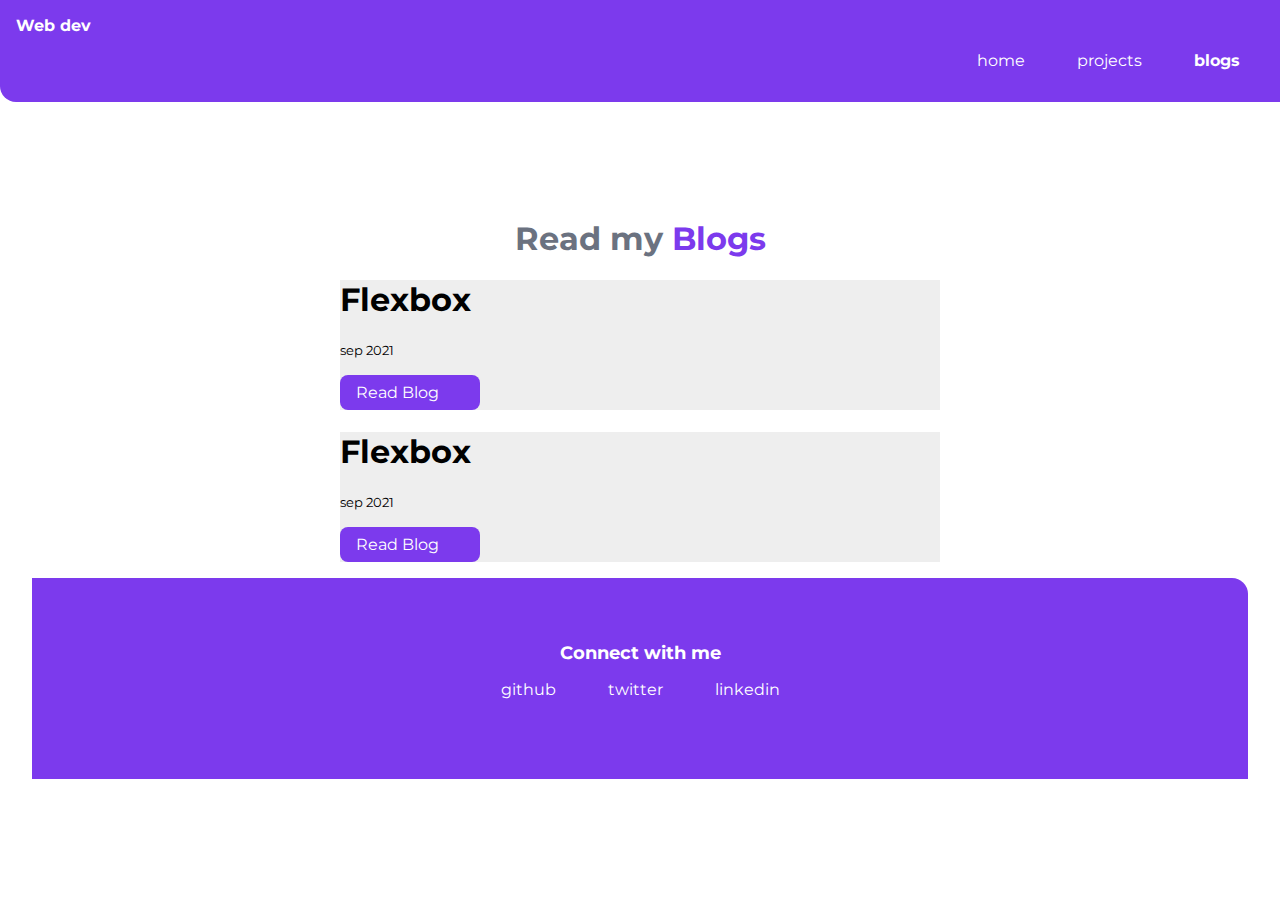
==== blogs.html @ fe7870c8 "second commit" ====
<!DOCTYPE html>
<html lang="en">
<head>
    <meta charset="UTF-8">
    <meta http-equiv="X-UA-Compatible" content="IE=edge">
    <meta name="viewport" content="width=device-width, initial-scale=1.0">
   <link href="style.css" rel="stylesheet"/>
    <title>Blogs</title>
</head>
<body>
    <nav class="navigation container">
        <div class="nav-brand">Web dev</div>
        <ul class="list-non-bullet nav-pills">
            <li class="list-item-inline">
                <a class="link" href="/">home</a>
            </li>
            <li class="list-item-inline">
                <a class="link " href="/projects.html">projects</a>
            </li>
            <li class="list-item-inline">
                <a class="link link-active" href="/blogs.html">blogs</a>
            </li>
        </ul>
    </nav>
    <header class="hero">
        
        <h1 class="hero-heading">Read my <span class="heading-inverted"> Blogs</span></h1>
    <!-- </header>
    <header class="hero">
        
        <h1 class="hero-heading" > </bold></h1>
      <h2> <a href=""></a></h2>
    </header> -->
    <div class="container-center1">
        <h1>
          Flexbox
        </h1>
        <small>sep 2021</small>
    
    <a class="link link-primary"href="https://ishant005.hashnode.dev/flexbox-this-blog-is-about-flexbox-layout-system">Read Blog</a>  
    <!-- <a class="link link-secondary"href="https://github.com/ishant005/How-well-do-you-know-me">View source</a>         -->
    </div>
    <div class="container-center1">
        <h1>
          Flexbox
        </h1>
        <small>sep 2021</small>
    
    <a class="link link-primary"href="https://replit.com/@Ishantyadav/How-well-do-you-know-me#index.js">Read Blog</a>  
    <!-- <a class="link link-secondary"href="https://github.com/ishant005/How-well-do-you-know-me">View source</a>         -->
    </div>

    <footer class="footer">
        <div class="footer-header">Connect with me</div>
        <ul class="social-links list-non-bullet">
            <li class="list-item-inline">
                <a class="link" href="https://github.com/tanaypratap">
                    github
                </a>
            </li>
            <li class="list-item-inline">
                <a class="link" href="https://twitter.com/tanaypratap">
                    twitter
                </a>
            </li>
            <li class="list-item-inline">
                <a class="link" href="https://linkedin.com/in/tanaypratap">
                    linkedin
                </a>
            </li>
            
        </ul>
    </footer>
</body>
</html>
---- style.css ----
@import url('https://fonts.googleapis.com/css2?family=Montserrat:wght@400;700&display=swap');

:root {
    --primary-color: #7C3AED;
    --off-white: #F3F4F6;
    --dark-gray: #6B7280;
}

body {
    font-family: 'Montserrat', sans-serif;
    margin: 0px
}

hr {
    margin: 2rem 0rem;
}

/** spaces **/

.margin-md {
    margin: 2rem;
}

/** container **/
.container {
    padding: 0rem 1rem;
}

.container-center1 {
    max-width: 600px;
    margin: auto;
   background-color: rgb(238, 238, 238);
   }  
.container-center2 {
    max-width: 600px;
    margin: auto;
}


/** links **/
.link {
    box-sizing: border-box;
    text-decoration: none;
    padding: 0.5rem 1rem;
}

.link-primary {
    background-color: var(--primary-color);
    border-radius: 0.5rem;
    color: white;
    display: block;
    max-width: 140px;
    margin: 1rem 1rem 1rem 0rem;
}

.link-secondary {
    color: var(--primary-color);
    border-radius: 0.5rem;
    border: 1px solid var(--primary-color);
    display: block;
    max-width: 140px;
    margin: 1rem 1rem 1rem 0rem;
}

/** look into BEM naming convention for CSS **/

/** lists **/

.list-non-bullet {
    list-style: none;
    padding-inline-start: 0px;
}

.list-item-inline {
    display: inline;
    padding: 0rem 0.5rem;
}

/** navigation **/

.navigation {
    background-color: var(--primary-color);
    color: white;
    padding: 1rem;
    border-bottom-left-radius: 1rem;
}

.navigation .nav-brand {
    font-weight: bold;
}

.navigation .nav-pills {
    text-align: right;
}

.navigation .link {
    color: white;
}

.navigation .link-active {
    font-weight: bold;
}

/** header **/

.hero {
    padding: 2rem;
    padding-top: 5rem;

}

.hero .hero-img {
    max-width: 80%;
    width: 350px;
    display: block;
    margin: auto;
}

.hero .hero-heading {
    text-align: center;
    padding-top: 1rem;
    color: var(--dark-gray);
}

.hero .hero-heading .heading-inverted {
    color: var(--primary-color);
}

/** sections **/

.section {
    padding: 2rem;
}

.section h1 {
    text-align: center;

}

.ow {
    background-color: var(--off-white);
}

/** footers **/

.footer {
    background-color: var(--primary-color);
    padding: 4rem 1rem;
    text-align: center;
    color: white;
    border-top-right-radius: 1rem;
}

.footer .link {
    color: white
}

.footer .footer-header {
    font-weight: bold;
    font-size: large;
}

.footer ul {
    padding-inline-start: 0px;
}

/** projects **/
.showcase-list {
    padding: 2rem;
}

/** blogs **/
.showcase-blog {
    padding-bottom: 6rem;
}
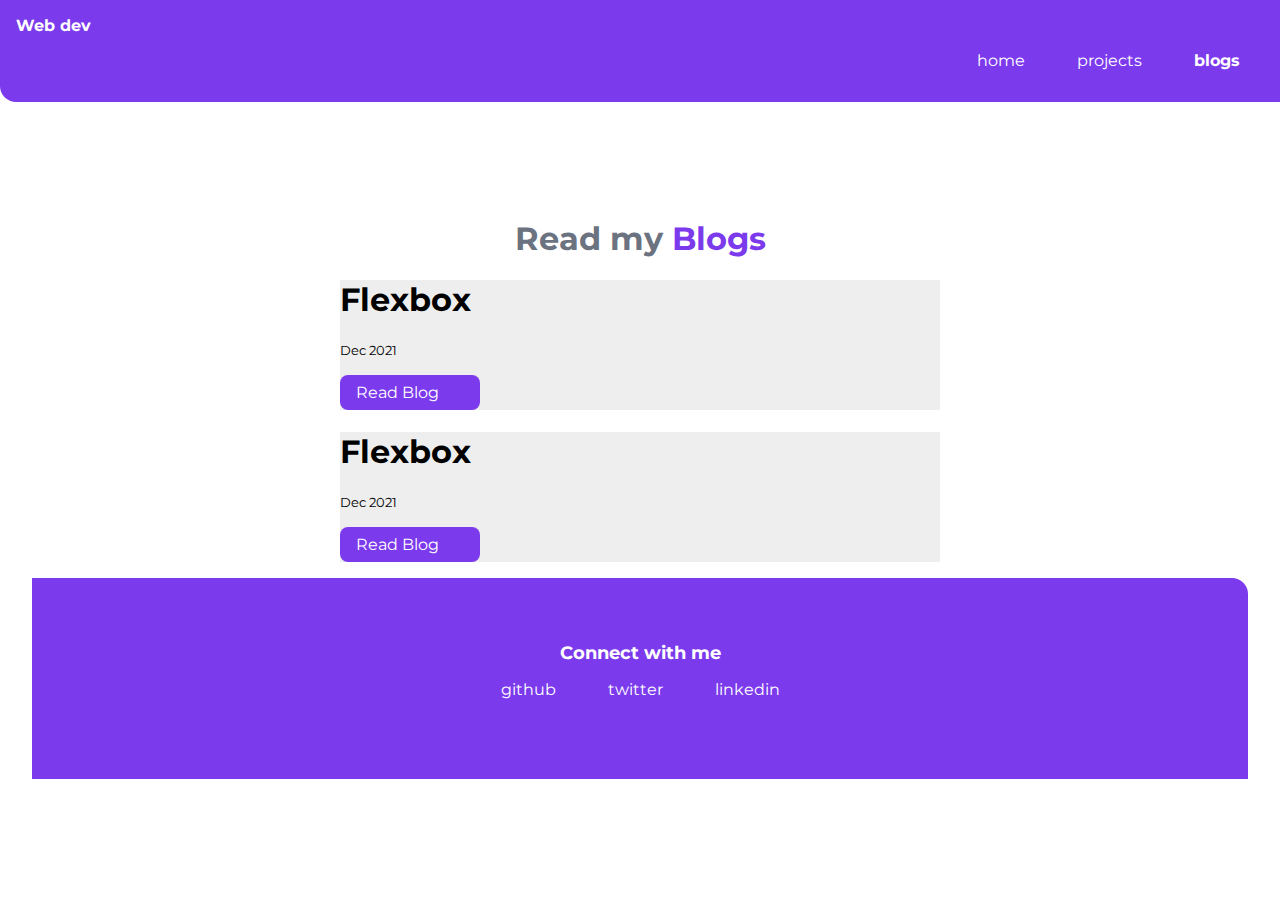
==== commit 1c345241: "pic change" ====
--- a/blogs.html
+++ b/blogs.html
@@ -35,7 +35,7 @@
         <h1>
           Flexbox
         </h1>
-        <small>sep 2021</small>
+        <small>Dec 2021</small>
     
     <a class="link link-primary"href="https://ishant005.hashnode.dev/flexbox-this-blog-is-about-flexbox-layout-system">Read Blog</a>  
     <!-- <a class="link link-secondary"href="https://github.com/ishant005/How-well-do-you-know-me">View source</a>         -->
@@ -44,7 +44,7 @@
         <h1>
           Flexbox
         </h1>
-        <small>sep 2021</small>
+        <small>Dec 2021</small>
     
     <a class="link link-primary"href="https://replit.com/@Ishantyadav/How-well-do-you-know-me#index.js">Read Blog</a>  
     <!-- <a class="link link-secondary"href="https://github.com/ishant005/How-well-do-you-know-me">View source</a>         -->
@@ -54,17 +54,17 @@
         <div class="footer-header">Connect with me</div>
         <ul class="social-links list-non-bullet">
             <li class="list-item-inline">
-                <a class="link" href="https://github.com/tanaypratap">
+                <a class="link" href="https://github.com/ishant005">
                     github
                 </a>
             </li>
             <li class="list-item-inline">
-                <a class="link" href="https://twitter.com/tanaypratap">
+                <a class="link" href="https://twitter.com/@Mit2318">
                     twitter
                 </a>
             </li>
             <li class="list-item-inline">
-                <a class="link" href="https://linkedin.com/in/tanaypratap">
+                <a class="link" href="https://linkedin.com/in/">
                     linkedin
                 </a>
             </li>
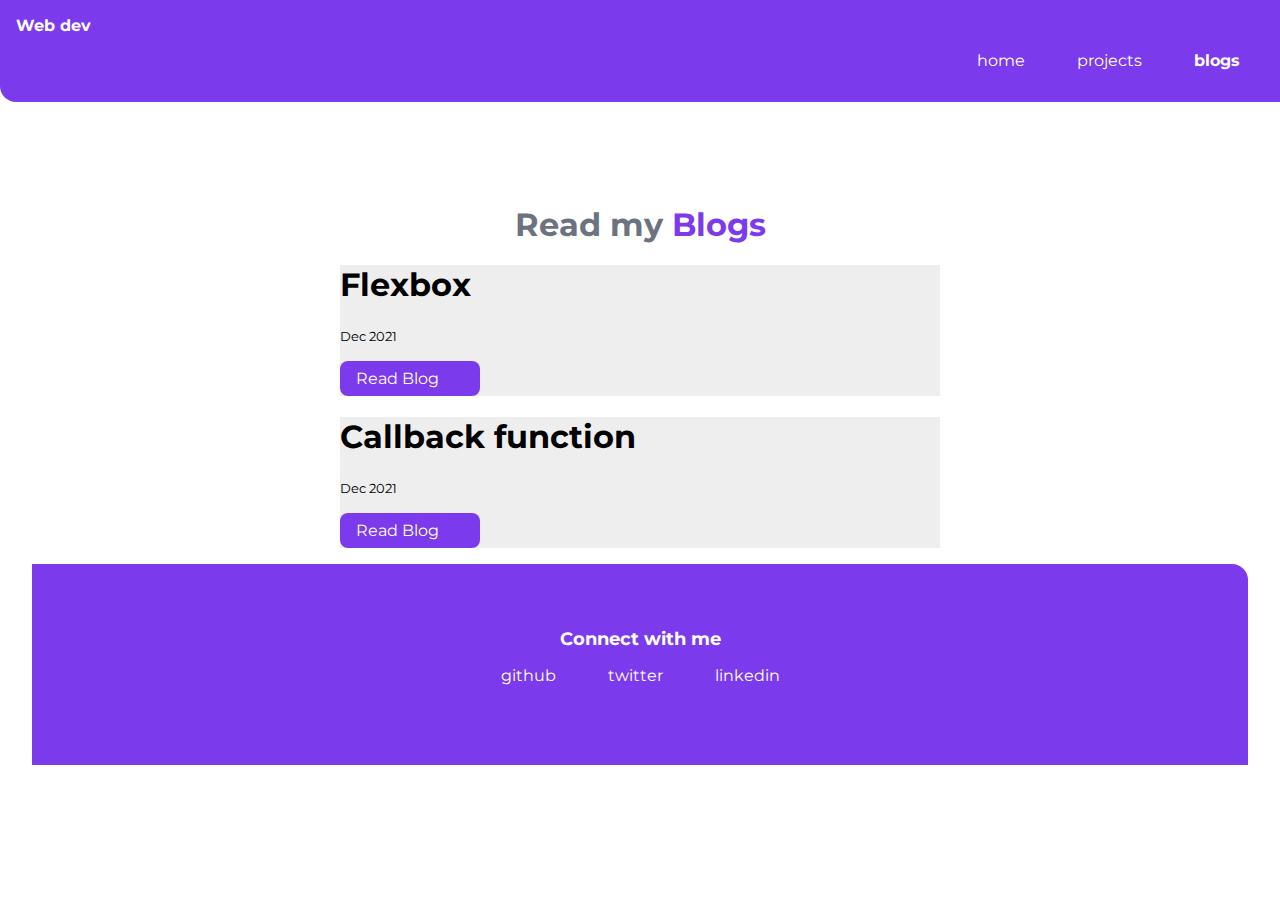
==== commit 74ea5d73: "added github link" ====
--- a/blogs.html
+++ b/blogs.html
@@ -42,11 +42,11 @@
     </div>
     <div class="container-center1">
         <h1>
-          Flexbox
+         Callback function
         </h1>
         <small>Dec 2021</small>
     
-    <a class="link link-primary"href="https://replit.com/@Ishantyadav/How-well-do-you-know-me#index.js">Read Blog</a>  
+    <a class="link link-primary"href="https://ishant005.hashnode.dev/callback-functions">Read Blog</a>  
     <!-- <a class="link link-secondary"href="https://github.com/ishant005/How-well-do-you-know-me">View source</a>         -->
     </div>
 
@@ -64,7 +64,7 @@
                 </a>
             </li>
             <li class="list-item-inline">
-                <a class="link" href="https://linkedin.com/in/">
+                <a class="link" href="https://www.linkedin.com/in/ishant-yadav-ab25041bb">
                     linkedin
                 </a>
             </li>
--- a/style.css
+++ b/style.css
@@ -118,7 +118,7 @@
 
 .hero .hero-heading {
     text-align: center;
-    padding-top: 1rem;
+    padding-top: 0.1rem;
     color: var(--dark-gray);
 }
 
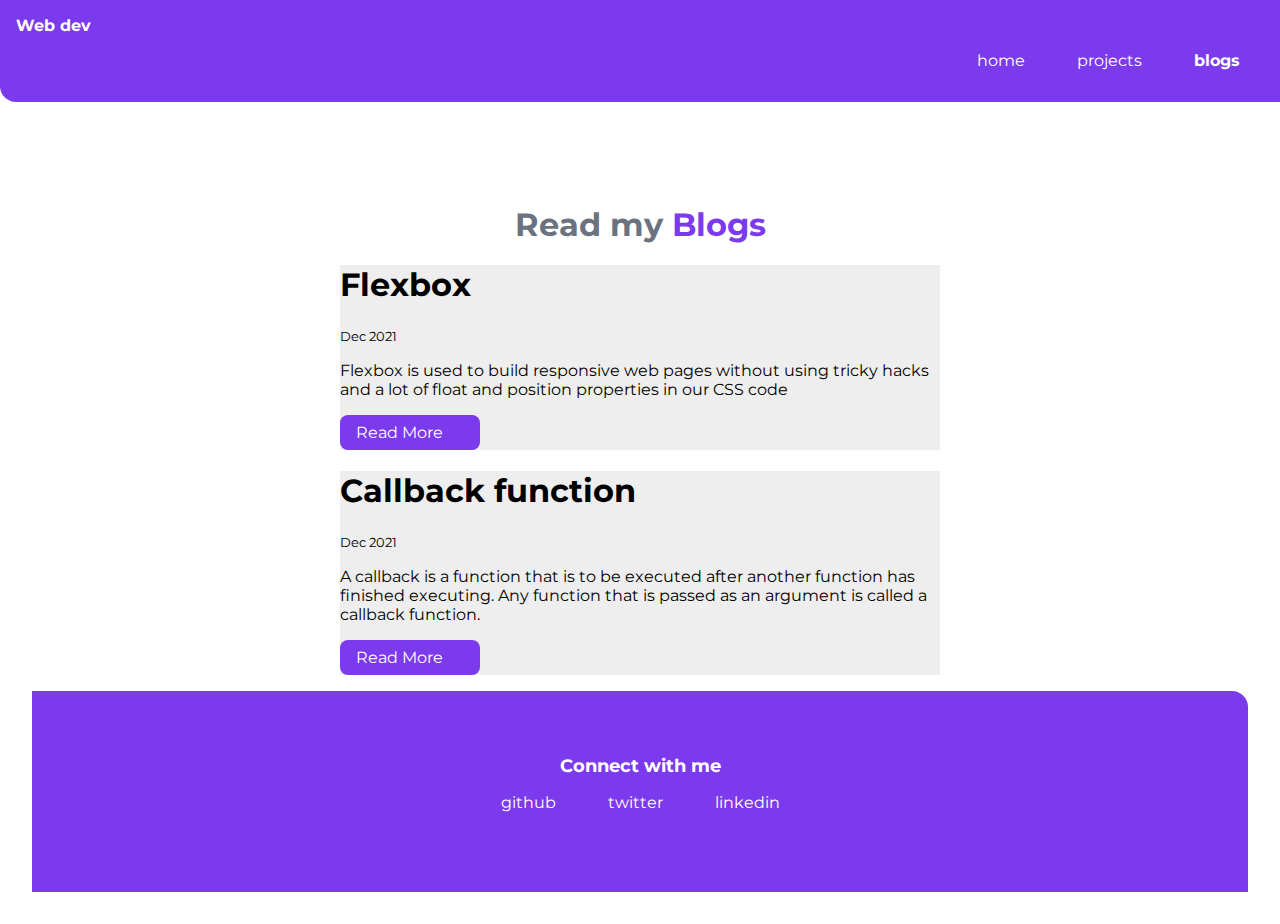
==== commit 8a2fa456: "added description in blogs" ====
--- a/blogs.html
+++ b/blogs.html
@@ -36,8 +36,8 @@
           Flexbox
         </h1>
         <small>Dec 2021</small>
-    
-    <a class="link link-primary"href="https://ishant005.hashnode.dev/flexbox-this-blog-is-about-flexbox-layout-system">Read Blog</a>  
+        <p>Flexbox is used to build responsive web pages without using tricky hacks and a lot of float and position properties in our CSS code</p>
+    <a class="link link-primary"href="https://ishant005.hashnode.dev/flexbox-this-blog-is-about-flexbox-layout-system" target="_blank">Read More</a>  
     <!-- <a class="link link-secondary"href="https://github.com/ishant005/How-well-do-you-know-me">View source</a>         -->
     </div>
     <div class="container-center1">
@@ -45,8 +45,8 @@
          Callback function
         </h1>
         <small>Dec 2021</small>
-    
-    <a class="link link-primary"href="https://ishant005.hashnode.dev/callback-functions">Read Blog</a>  
+   <p>A callback is a function that is to be executed after another function has finished executing. Any function that is passed as an argument is called a callback function.</p>
+    <a class="link link-primary"href="https://ishant005.hashnode.dev/callback-functions" target="_blank">Read More</a>  
     <!-- <a class="link link-secondary"href="https://github.com/ishant005/How-well-do-you-know-me">View source</a>         -->
     </div>
 
@@ -54,17 +54,17 @@
         <div class="footer-header">Connect with me</div>
         <ul class="social-links list-non-bullet">
             <li class="list-item-inline">
-                <a class="link" href="https://github.com/ishant005">
+                <a class="link" href="https://github.com/ishant005" target="_blank">
                     github
                 </a>
             </li>
             <li class="list-item-inline">
-                <a class="link" href="https://twitter.com/@Mit2318">
+                <a class="link" href="https://twitter.com/@Mit2318" target="_blank">
                     twitter
                 </a>
             </li>
             <li class="list-item-inline">
-                <a class="link" href="https://www.linkedin.com/in/ishant-yadav-ab25041bb">
+                <a class="link" href="https://www.linkedin.com/in/ishant-yadav-ab25041bb" target="_blank">
                     linkedin
                 </a>
             </li>
